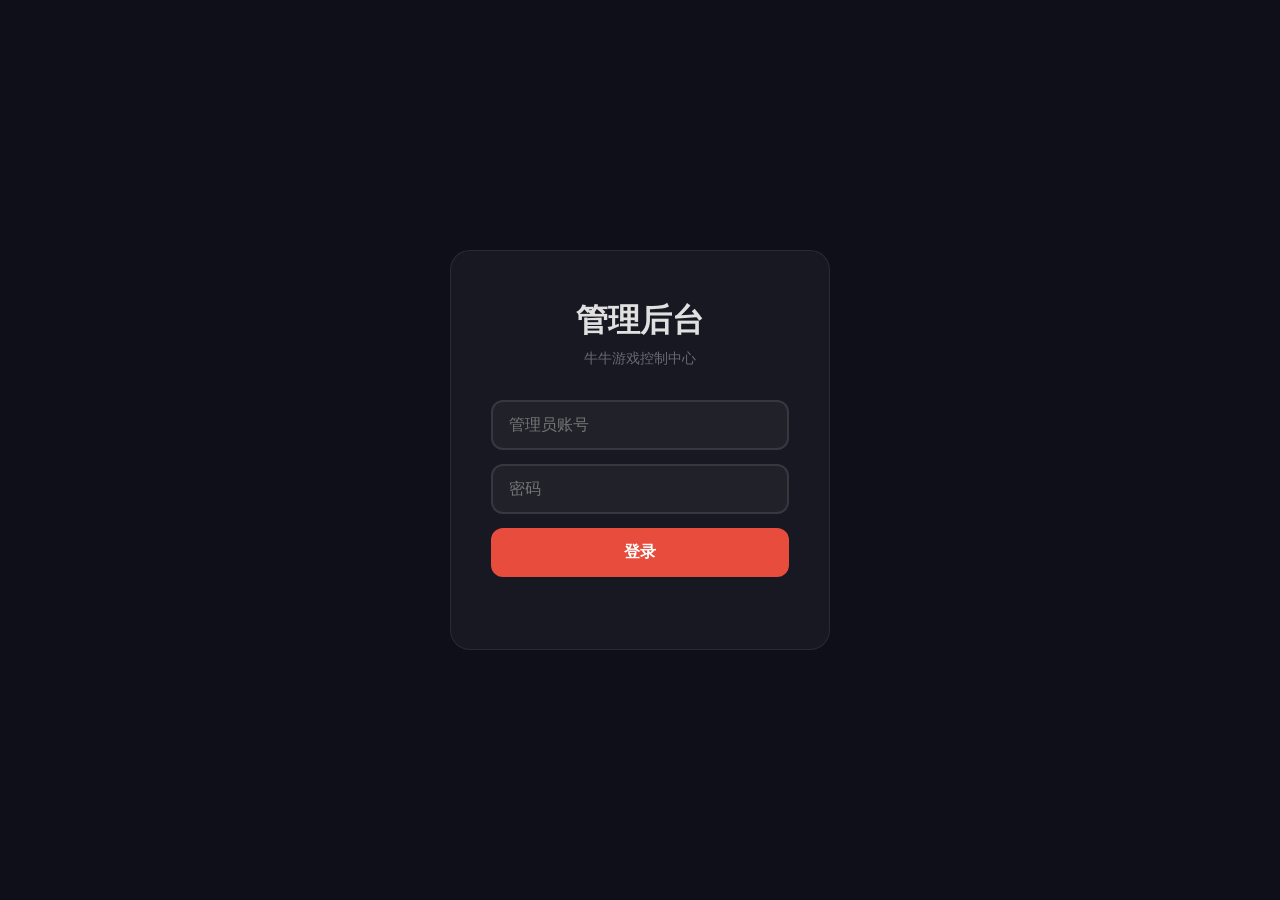
==== static/admin.html @ b278a61e "feat: 全面优化 - 安全性、持久化、断线重连、移动端适配 安全优化： - 管理员密码从环境变量读取（ADMIN_USER / ADMIN_PASS） - 登录失败次数限制（5次锁定5分钟）  数" ====
<!DOCTYPE html>
<html lang="zh-CN">
<head>
<meta charset="UTF-8">
<meta name="viewport" content="width=device-width, initial-scale=1.0, maximum-scale=1.0, user-scalable=no">
<title>牛牛管理后台</title>
<style>
* { margin:0; padding:0; box-sizing:border-box; }
body { font-family:-apple-system,"Microsoft YaHei",sans-serif; background:#0f0f1a; color:#e0e0e0; min-height:100vh; }

/* 登录 */
.login-screen { display:flex; justify-content:center; align-items:center; min-height:100vh; }
.login-box { background:rgba(255,255,255,.04); border:1px solid rgba(255,255,255,.08); border-radius:20px; padding:48px 40px; width:380px; max-width:90vw; text-align:center; }
.login-box h1 { font-size:2em; margin-bottom:6px; }
.login-box .sub { opacity:.4; margin-bottom:32px; font-size:.9em; }
.login-box input { width:100%; padding:14px 16px; border:2px solid rgba(255,255,255,.1); border-radius:12px; background:rgba(255,255,255,.04); color:#fff; font-size:1em; outline:none; margin-bottom:14px; }
.login-box input:focus { border-color:#e74c3c; }
.login-box button { padding:14px; border:none; border-radius:12px; background:#e74c3c; color:#fff; font-size:1em; font-weight:bold; cursor:pointer; width:100%; transition:background .2s; }
.login-box button:hover { background:#c0392b; }
.login-error { color:#ff6b6b; font-size:.85em; min-height:1.2em; margin-top:8px; }

/* 主面板 */
.app { display:none; }
.app.show { display:block; }
.topbar { display:flex; justify-content:space-between; align-items:center; padding:12px 20px; background:rgba(255,255,255,.03); border-bottom:1px solid rgba(255,255,255,.06); flex-wrap:wrap; gap:8px; }
.topbar h1 { font-size:1.3em; }
.topbar .right { display:flex; align-items:center; gap:10px; }
.topbar .badge { padding:4px 12px; border-radius:10px; font-size:.8em; }
.conn-dot { width:8px; height:8px; border-radius:50%; display:inline-block; }
.conn-dot.on { background:#2ecc71; }
.conn-dot.off { background:#e74c3c; }
.topbar-btn { padding:6px 14px; border:1px solid rgba(255,255,255,.15); border-radius:8px; background:transparent; color:#fff; font-size:.8em; cursor:pointer; }
.topbar-btn:hover { background:rgba(255,255,255,.08); }

/* 导航 tabs */
.tabs { display:flex; gap:0; border-bottom:1px solid rgba(255,255,255,.08); padding:0 20px; background:rgba(255,255,255,.02); }
.tab { padding:10px 20px; cursor:pointer; font-size:.9em; opacity:.5; border-bottom:2px solid transparent; transition:all .2s; }
.tab:hover { opacity:.7; }
.tab.active { opacity:1; border-bottom-color:#e74c3c; color:#e74c3c; }

.content { padding:16px 20px; max-width:1400px; margin:0 auto; }

/* ---- 房间总览 ---- */
.tab-panel { display:none; }
.tab-panel.show { display:block; }
.stats-bar { display:flex; gap:12px; margin-bottom:16px; flex-wrap:wrap; }
.stat-card { background:rgba(255,255,255,.04); border:1px solid rgba(255,255,255,.06); border-radius:12px; padding:14px 18px; min-width:100px; }
.stat-card .num { font-size:1.6em; font-weight:bold; color:#f0c040; }
.stat-card .label { font-size:.75em; opacity:.5; margin-top:2px; }
.rooms-grid { display:grid; grid-template-columns:repeat(auto-fill,minmax(280px,1fr)); gap:12px; }
.room-card { background:rgba(255,255,255,.04); border:1px solid rgba(255,255,255,.08); border-radius:14px; padding:16px; cursor:pointer; transition:all .2s; position:relative; }
.room-card:hover { border-color:rgba(240,192,64,.4); background:rgba(255,255,255,.06); transform:translateY(-2px); }
.room-card .rc-header { display:flex; justify-content:space-between; align-items:center; margin-bottom:8px; }
.room-card .rc-id { font-size:1.2em; font-weight:bold; letter-spacing:2px; }
.room-card .rc-phase { padding:3px 10px; border-radius:8px; font-size:.75em; font-weight:bold; }
.phase-waiting { background:rgba(52,152,219,.2); color:#3498db; }
.phase-betting { background:rgba(241,196,15,.2); color:#f1c40f; }
.phase-playing { background:rgba(46,204,113,.2); color:#2ecc71; }
.phase-finished { background:rgba(155,89,182,.2); color:#9b59b6; }
.room-card .rc-info { font-size:.8em; opacity:.6; line-height:1.5; }
.room-card .rc-players { display:flex; gap:5px; flex-wrap:wrap; margin-top:6px; }
.room-card .rc-player-tag { background:rgba(255,255,255,.08); padding:2px 8px; border-radius:10px; font-size:.75em; }
.room-card .rc-actions { position:absolute; top:12px; right:12px; }
.room-card .del-btn { background:none; border:none; color:rgba(255,255,255,.2); cursor:pointer; font-size:1.1em; padding:4px; }
.room-card .del-btn:hover { color:#e74c3c; }
.empty-state { text-align:center; padding:40px 20px; opacity:.4; font-size:1em; }
.batch-bar { margin-bottom:12px; display:flex; gap:8px; }

/* ---- 房间详情 ---- */
.detail-back { display:inline-flex; align-items:center; gap:6px; padding:8px 16px; border:1px solid rgba(255,255,255,.1); border-radius:10px; background:transparent; color:#fff; font-size:.9em; cursor:pointer; margin-bottom:12px; }
.detail-back:hover { background:rgba(255,255,255,.06); }
.detail-header { display:flex; justify-content:space-between; align-items:center; margin-bottom:14px; flex-wrap:wrap; gap:8px; }
.detail-header h2 { font-size:1.3em; }
.detail-header .actions { display:flex; gap:8px; }

/* 玩家卡片 */
.players-grid { display:grid; grid-template-columns:repeat(auto-fill,minmax(300px,1fr)); gap:12px; }
.p-card { background:rgba(255,255,255,.04); border:1px solid rgba(255,255,255,.08); border-radius:14px; padding:14px; }
.p-card.folded { opacity:.45; }
.p-card .p-head { display:flex; justify-content:space-between; align-items:center; margin-bottom:8px; }
.p-card .p-name { font-weight:bold; font-size:1em; }
.p-card .p-tag { font-size:.7em; opacity:.5; margin-left:6px; }
.p-card .p-chips { color:#f0c040; font-weight:bold; font-size:.9em; }
.p-card .p-result { font-weight:bold; color:#2ecc71; margin:4px 0; font-size:.9em; }
.cards-row { display:flex; gap:4px; margin-bottom:8px; flex-wrap:wrap; }
.ec { width:46px; height:66px; border-radius:6px; cursor:pointer; display:flex; flex-direction:column; align-items:center; justify-content:center; font-weight:bold; box-shadow:0 2px 6px rgba(0,0,0,.3); transition:transform .15s; border:2px solid transparent; position:relative; }
.ec:hover { transform:translateY(-3px); border-color:#f0c040; }
.ec .rk { font-size:.95em; line-height:1; }
.ec .st { font-size:.75em; line-height:1; margin-top:1px; }
.ec.blk { background:#fff; color:#1a1a1a; }
.ec.red { background:#fff; color:#e74c3c; }
.p-controls { display:flex; gap:6px; flex-wrap:wrap; align-items:center; }
.cg { display:flex; align-items:center; gap:3px; }
.cg label { font-size:.7em; opacity:.4; }
.lb { width:24px; height:24px; border-radius:50%; border:1px solid rgba(255,255,255,.12); background:rgba(255,255,255,.05); color:#fff; cursor:pointer; font-size:.6em; display:flex; align-items:center; justify-content:center; transition:all .12s; }
.lb:hover { background:rgba(255,255,255,.12); }
.lb.og { background:rgba(46,204,113,.35); border-color:#2ecc71; }
.lb.ob { background:rgba(231,76,60,.35); border-color:#e74c3c; }
.ci { width:64px; padding:4px 6px; border:1px solid rgba(255,255,255,.12); border-radius:6px; background:rgba(255,255,255,.05); color:#fff; font-size:.75em; text-align:center; outline:none; }
.sb { padding:4px 10px; border:1px solid rgba(255,255,255,.12); border-radius:6px; background:rgba(255,255,255,.05); color:#fff; font-size:.7em; cursor:pointer; transition:all .12s; }
.sb:hover { background:rgba(255,255,255,.12); }
.sb.dan { border-color:rgba(231,76,60,.3); color:#e74c3c; }
.sb.dan:hover { background:rgba(231,76,60,.15); }
.sb.pri { border-color:rgba(240,192,64,.3); color:#f0c040; }
.sb.pri:hover { background:rgba(240,192,64,.12); }

/* 换牌弹窗 */
.overlay { position:fixed; inset:0; background:rgba(0,0,0,.7); z-index:1000; display:flex; justify-content:center; align-items:center; }
.picker { background:#16162a; border:1px solid rgba(255,255,255,.12); border-radius:16px; padding:20px; width:420px; max-width:95vw; max-height:80vh; overflow-y:auto; }
.picker h3 { margin-bottom:12px; font-size:1em; }
.picker .cls { float:right; background:none; border:none; color:#fff; font-size:1.2em; cursor:pointer; opacity:.4; }
.picker .cls:hover { opacity:1; }
.pg { display:grid; grid-template-columns:repeat(13,1fr); gap:3px; }
.pc { width:26px; height:38px; border-radius:4px; cursor:pointer; display:flex; flex-direction:column; align-items:center; justify-content:center; font-size:.5em; font-weight:bold; transition:transform .1s; box-shadow:1px 1px 3px rgba(0,0,0,.3); }
.pc:hover { transform:scale(1.2); z-index:1; }
.pc.used { opacity:.15; pointer-events:none; }
.pc.blk { background:#fff; color:#1a1a1a; }
.pc.red { background:#fff; color:#e74c3c; }

/* ---- 操作日志 ---- */
.log-table { width:100%; border-collapse:collapse; font-size:.8em; }
.log-table th { text-align:left; padding:8px 10px; border-bottom:1px solid rgba(255,255,255,.1); opacity:.5; font-weight:normal; }
.log-table td { padding:6px 10px; border-bottom:1px solid rgba(255,255,255,.04); }
.log-table tr:hover td { background:rgba(255,255,255,.03); }

/* ---- 统计面板 ---- */
.stats-grid { display:grid; grid-template-columns:repeat(auto-fill,minmax(250px,1fr)); gap:12px; }
.stat-table { width:100%; border-collapse:collapse; font-size:.8em; }
.stat-table th { text-align:left; padding:6px 8px; border-bottom:1px solid rgba(255,255,255,.1); opacity:.5; }
.stat-table td { padding:5px 8px; border-bottom:1px solid rgba(255,255,255,.04); }
.stat-table .positive { color:#2ecc71; }
.stat-table .negative { color:#e74c3c; }
.section-title { font-size:1em; font-weight:bold; margin:16px 0 10px; opacity:.8; }

/* ---- 移动端适配 ---- */
@media (max-width: 768px) {
  .topbar { padding:10px 14px; }
  .topbar h1 { font-size:1.1em; }
  .tabs { padding:0 10px; overflow-x:auto; }
  .tab { padding:8px 14px; font-size:.8em; white-space:nowrap; }
  .content { padding:12px; }
  .rooms-grid { grid-template-columns:1fr; }
  .players-grid { grid-template-columns:1fr; }
  .p-card { padding:12px; }
  .ec { width:40px; height:58px; }
  .ec .rk { font-size:.8em; }
  .ec .st { font-size:.65em; }
  .cg label { font-size:.6em; }
  .lb { width:22px; height:22px; }
  .ci { width:56px; }
  .log-table { font-size:.7em; }
  .log-table th, .log-table td { padding:4px 6px; }
  .picker { padding:16px; }
  .pg { gap:2px; }
  .pc { width:22px; height:32px; font-size:.45em; }
}

@media (max-width: 480px) {
  .login-box { padding:30px 24px; }
  .login-box h1 { font-size:1.5em; }
  .stat-card { min-width:80px; padding:10px 12px; }
  .stat-card .num { font-size:1.3em; }
  .batch-bar { flex-wrap:wrap; }
}
</style>
</head>
<body>

<!-- 登录 -->
<div class="login-screen" id="loginScreen">
  <div class="login-box">
    <h1>管理后台</h1>
    <p class="sub">牛牛游戏控制中心</p>
    <input type="text" id="inpUser" placeholder="管理员账号" autocomplete="off">
    <input type="password" id="inpPass" placeholder="密码">
    <button onclick="doLogin()">登录</button>
    <div class="login-error" id="loginErr"></div>
  </div>
</div>

<!-- 主界面 -->
<div class="app" id="app">
  <div class="topbar">
    <h1>管理后台</h1>
    <div class="right">
      <span class="conn-dot" id="connDot"></span>
      <button class="topbar-btn" onclick="doLogout()">退出</button>
    </div>
  </div>
  <div class="tabs">
    <div class="tab active" data-tab="rooms" onclick="switchTab('rooms')">房间管理</div>
    <div class="tab" data-tab="logs" onclick="switchTab('logs')">操作日志</div>
    <div class="tab" data-tab="stats" onclick="switchTab('stats')">数据统计</div>
  </div>
  <div class="content">
    <!-- 房间管理 -->
    <div class="tab-panel show" id="panel-rooms">
      <!-- 总览 -->
      <div class="overview" id="overview">
        <div class="stats-bar" id="statsBar"></div>
        <div class="batch-bar">
          <button class="sb dan" onclick="clearAllRooms()">清空所有房间</button>
        </div>
        <div class="rooms-grid" id="roomsGrid"></div>
      </div>
      <!-- 详情 -->
      <div id="detail" style="display:none">
        <button class="detail-back" onclick="backToOverview()">← 返回总览</button>
        <div class="detail-header">
          <h2 id="detailTitle"></h2>
          <div class="actions">
            <button class="sb pri" onclick="doNextRound()">下一轮</button>
            <button class="sb" onclick="doForceFinish()">强制结算</button>
          </div>
        </div>
        <div class="players-grid" id="playersGrid"></div>
      </div>
    </div>
    <!-- 操作日志 -->
    <div class="tab-panel" id="panel-logs">
      <div class="section-title">最近操作记录</div>
      <button class="sb" onclick="loadLogs()" style="margin-bottom:10px">刷新</button>
      <div style="overflow-x:auto"><table class="log-table" id="logTable">
        <thead><tr><th>时间</th><th>操作</th><th>房间</th><th>目标</th><th>详情</th></tr></thead>
        <tbody id="logBody"></tbody>
      </table></div>
    </div>
    <!-- 数据统计 -->
    <div class="tab-panel" id="panel-stats">
      <div class="section-title">玩家统计</div>
      <button class="sb" onclick="loadStats()" style="margin-bottom:10px">刷新</button>
      <div style="overflow-x:auto"><table class="stat-table" id="playerStatsTable">
        <thead><tr><th>玩家</th><th>房间</th><th>总轮数</th><th>胜场</th><th>胜率</th><th>筹码变化</th></tr></thead>
        <tbody id="playerStatsBody"></tbody>
      </table></div>
      <div class="section-title">最近对局</div>
      <div style="overflow-x:auto"><table class="stat-table" id="historyTable">
        <thead><tr><th>时间</th><th>房间</th><th>轮次</th><th>赢家</th><th>奖池</th></tr></thead>
        <tbody id="historyBody"></tbody>
      </table></div>
    </div>
  </div>
</div>

<!-- 换牌弹窗 -->
<div class="overlay" id="cardPicker" style="display:none" onclick="if(event.target===this)closePicker()">
  <div class="picker">
    <button class="cls" onclick="closePicker()">&times;</button>
    <h3 id="pickerTitle"></h3>
    <div class="pg" id="pickerGrid"></div>
  </div>
</div>

<script>
let ws = null;
let logged = false;
let roomsData = [];
let currentRoom = null;
let detailState = null;

const SUITS = ['spades','hearts','diamonds','clubs'];
const RANKS = ['A','2','3','4','5','6','7','8','9','10','J','Q','K'];
const SYM = {spades:'♠',hearts:'♥',diamonds:'♦',clubs:'♣'};
const CLR = {spades:'black',hearts:'red',diamonds:'red',clubs:'black'};

const ACTION_NAMES = {
  set_luck: '设置手气', set_card: '改牌', set_chips: '改筹码',
  kick: '踢出', next_round: '下一轮', force_finish: '强制结算',
  delete_room: '删除房间'
};

// ---- WebSocket ----
function connect() {
  const proto = location.protocol === 'https:' ? 'wss' : 'ws';
  ws = new WebSocket(`${proto}://${location.host}/ws_admin`);
  ws.onopen = () => {
    document.getElementById('connDot').className = 'conn-dot on';
    const saved = sessionStorage.getItem('admin_auth');
    if (saved && !logged) {
      const {u,p} = JSON.parse(saved);
      document.getElementById('inpUser').value = u;
      document.getElementById('inpPass').value = p;
      send({action:'login', username:u, password:p});
    }
  };
  ws.onclose = () => {
    document.getElementById('connDot').className = 'conn-dot off';
    setTimeout(connect, 2000);
  };
  ws.onmessage = e => handleMsg(JSON.parse(e.data));
}
function send(d) { if(ws && ws.readyState===1) ws.send(JSON.stringify(d)); }

// ---- 消息 ----
function handleMsg(m) {
  switch(m.type) {
    case 'login_ok':
      logged = true;
      sessionStorage.setItem('admin_auth', JSON.stringify({
        u: document.getElementById('inpUser').value,
        p: document.getElementById('inpPass').value,
      }));
      document.getElementById('loginScreen').style.display = 'none';
      document.getElementById('app').classList.add('show');
      send({action:'get_rooms'});
      break;
    case 'error':
      if (!logged) document.getElementById('loginErr').textContent = m.message;
      break;
    case 'rooms_overview':
      roomsData = m.data;
      if (!currentRoom) renderOverview();
      break;
    case 'room_detail':
      detailState = m.data;
      renderDetail();
      break;
    case 'admin_logs':
      renderLogs(m.data);
      break;
    case 'game_stats':
      renderStats(m.data);
      break;
  }
}

// ---- 登录 ----
function doLogin() {
  const u = document.getElementById('inpUser').value.trim();
  const p = document.getElementById('inpPass').value.trim();
  if (!u || !p) { document.getElementById('loginErr').textContent = '请输入账号和密码'; return; }
  send({action:'login', username:u, password:p});
}
function doLogout() { logged=false; currentRoom=null; sessionStorage.removeItem('admin_auth'); location.reload(); }
document.getElementById('inpPass').addEventListener('keydown', e => { if(e.key==='Enter') doLogin(); });
document.getElementById('inpUser').addEventListener('keydown', e => { if(e.key==='Enter') document.getElementById('inpPass').focus(); });

// ---- Tab 切换 ----
function switchTab(tab) {
  document.querySelectorAll('.tab').forEach(t => t.classList.toggle('active', t.dataset.tab === tab));
  document.querySelectorAll('.tab-panel').forEach(p => p.classList.remove('show'));
  document.getElementById('panel-' + tab).classList.add('show');
  if (tab === 'logs') loadLogs();
  if (tab === 'stats') loadStats();
}
function loadLogs() { send({action:'get_logs', limit:100}); }
function loadStats() { send({action:'get_stats'}); }

// ---- 渲染日志 ----
function renderLogs(data) {
  const tbody = document.getElementById('logBody');
  tbody.innerHTML = (data || []).map(r => {
    let detail = '';
    try { const d = JSON.parse(r.detail || '{}'); detail = Object.entries(d).map(([k,v])=>`${k}=${v}`).join(', '); } catch(e) {}
    return `<tr>
      <td>${esc(r.created_at || '')}</td>
      <td>${ACTION_NAMES[r.action] || r.action}</td>
      <td>${esc(r.room_id || '')}</td>
      <td>${esc(r.target || '')}</td>
      <td style="opacity:.6">${esc(detail)}</td>
    </tr>`;
  }).join('') || '<tr><td colspan="5" style="opacity:.4;text-align:center">暂无记录</td></tr>';
}

// ---- 渲染统计 ----
function renderStats(data) {
  const players = data.players || [];
  const history = data.history || [];

  document.getElementById('playerStatsBody').innerHTML = players.map(p => {
    const rate = p.total_rounds > 0 ? Math.round(p.total_wins / p.total_rounds * 100) : 0;
    const changeClass = p.total_chips_change > 0 ? 'positive' : p.total_chips_change < 0 ? 'negative' : '';
    return `<tr>
      <td>${esc(p.name)}</td>
      <td>${esc(p.room_id)}</td>
      <td>${p.total_rounds}</td>
      <td>${p.total_wins}</td>
      <td>${rate}%</td>
      <td class="${changeClass}">${p.total_chips_change > 0 ? '+' : ''}${p.total_chips_change}</td>
    </tr>`;
  }).join('') || '<tr><td colspan="6" style="opacity:.4;text-align:center">暂无数据</td></tr>';

  document.getElementById('historyBody').innerHTML = history.map(h => {
    return `<tr>
      <td>${esc(h.created_at || '')}</td>
      <td>${esc(h.room_id)}</td>
      <td>${h.round}</td>
      <td>${esc(h.winner)}</td>
      <td>${h.pot}</td>
    </tr>`;
  }).join('') || '<tr><td colspan="5" style="opacity:.4;text-align:center">暂无数据</td></tr>';
}

// ---- 总览渲染 ----
function renderOverview() {
  const d = roomsData;
  document.getElementById('statsBar').innerHTML = `
    <div class="stat-card"><div class="num">${d.length}</div><div class="label">在线房间</div></div>
    <div class="stat-card"><div class="num">${d.reduce((s,r)=>s+r.player_count,0)}</div><div class="label">在线玩家</div></div>
    <div class="stat-card"><div class="num">${d.filter(r=>r.phase==='playing'||r.phase==='betting').length}</div><div class="label">游戏中</div></div>
    <div class="stat-card"><div class="num">${d.filter(r=>r.phase==='waiting').length}</div><div class="label">等待中</div></div>
  `;
  const grid = document.getElementById('roomsGrid');
  if (d.length === 0) {
    grid.innerHTML = '<div class="empty-state">暂无在线房间</div>';
    return;
  }
  grid.innerHTML = d.map(r => `
    <div class="room-card" onclick="enterRoom('${r.room_id}')">
      <div class="rc-actions"><button class="del-btn" onclick="event.stopPropagation();deleteRoom('${r.room_id}')" title="删除房间">&times;</button></div>
      <div class="rc-header">
        <span class="rc-id">${r.room_id}</span>
        <span class="rc-phase phase-${r.phase}">${r.phase_name}</span>
      </div>
      <div class="rc-info">
        房主: ${esc(r.host)} · ${r.bet_mode} · 第${r.round}轮<br>
        玩家: ${r.player_count}人 · 奖池: ${r.pot}
      </div>
      <div class="rc-players">${r.players.map(p=>`<span class="rc-player-tag">${esc(p)}</span>`).join('')}</div>
    </div>
  `).join('');
}

function enterRoom(rid) {
  currentRoom = rid;
  document.getElementById('overview').style.display = 'none';
  document.getElementById('detail').style.display = '';
  document.getElementById('detailTitle').textContent = `房间 ${rid}`;
  send({action:'get_room', room_id:rid});
}

function backToOverview() {
  currentRoom = null;
  detailState = null;
  document.getElementById('detail').style.display = 'none';
  document.getElementById('overview').style.display = '';
  send({action:'get_rooms'});
}

function deleteRoom(rid) {
  if (!confirm(`确定删除房间 ${rid}？`)) return;
  send({action:'admin_delete_room', room_id:rid});
}

function clearAllRooms() {
  if (!roomsData.length) { alert('没有在线房间'); return; }
  if (!confirm(`确定清空所有 ${roomsData.length} 个房间？此操作不可撤销！`)) return;
  send({action:'admin_clear_all'});
}

// ---- 详情渲染 ----
function renderDetail() {
  const s = detailState;
  if (!s) return;
  document.getElementById('detailTitle').innerHTML = `房间 ${s.room_id} <span class="rc-phase phase-${s.phase}" style="font-size:.6em;vertical-align:middle">${
    {waiting:'等待中',betting:'下注中',playing:'亮牌中',finished:'已结算'}[s.phase]||s.phase}</span> · ${s.bet_mode_name} · 奖池 ${s.pot}`;

  const luckLbl = {'-3':'大衰','-2':'衰','-1':'小衰','0':'平','1':'小旺','2':'旺','3':'大旺'};
  document.getElementById('playersGrid').innerHTML = s.players.map((p,pi) => {
    const cards = p.hand.length > 0
      ? p.hand.map((c,ci) => `<div class="ec ${c.color}" onclick="openPicker('${esc(p.name)}',${ci})" title="点击换牌"><span class="rk">${c.rank}</span><span class="st">${c.symbol}</span></div>`).join('')
      : '<div style="opacity:.25;font-size:.8em">未发牌</div>';
    const res = p.result ? `<div class="p-result">${esc(p.result.display)}</div>` : '';
    const tags = [p.name===s.host?'<span class="p-tag">房主</span>':'', p.folded?'<span class="p-tag" style="color:#e74c3c">弃牌</span>':'', p.confirmed?'<span class="p-tag" style="color:#2ecc71">已亮</span>':''].filter(Boolean).join('');
    return `<div class="p-card${p.folded?' folded':''}">
      <div class="p-head"><span class="p-name">${esc(p.name)}${tags}</span><span class="p-chips">💰 ${p.chips}</span></div>
      <div class="cards-row">${cards}</div>
      ${res}
      <div class="p-controls">
        <div class="cg"><label>手气:</label>${[-3,-2,-1,0,1,2,3].map(l=>{
          const on=l===(p.luck||0); return `<button class="lb ${on?(l>0?'og':l<0?'ob':''):''}" onclick="setLuck('${esc(p.name)}',${l})" title="${luckLbl[l]}">${l>0?'+'+l:l}</button>`;
        }).join('')}</div>
        <div class="cg"><label>筹码:</label><input type="number" class="ci" id="ci${pi}" value="${p.chips}" min="0"><button class="sb" onclick="setChips('${esc(p.name)}',document.getElementById('ci${pi}').value)">改</button></div>
        ${p.name!==s.host?`<button class="sb dan" onclick="kickP('${esc(p.name)}')">踢出</button>`:''}
      </div>
    </div>`;
  }).join('');
}

// ---- 操作 ----
function setLuck(t,l) { send({action:'admin_set_luck',room_id:currentRoom,target:t,luck:l}); }
function setChips(t,c) { send({action:'admin_set_chips',room_id:currentRoom,target:t,chips:parseInt(c)||0}); }
function kickP(t) { if(confirm('确定踢出 '+t+'？')) send({action:'admin_kick',room_id:currentRoom,target:t}); }
function doNextRound() { send({action:'admin_next_round',room_id:currentRoom}); }
function doForceFinish() { if(confirm('强制结算所有未亮牌玩家？')) send({action:'admin_force_finish',room_id:currentRoom}); }

// ---- 换牌弹窗 ----
function openPicker(name,idx) {
  document.getElementById('pickerTitle').textContent = `给 ${name} 换第 ${idx+1} 张牌`;
  const used = new Set();
  if (detailState) detailState.players.forEach(p=>p.hand.forEach(c=>{if(c.rank!=='?')used.add(c.suit+'_'+c.rank);}));
  document.getElementById('pickerGrid').innerHTML = SUITS.map(s=>RANKS.map(r=>{
    const k=s+'_'+r, u=used.has(k);
    return `<div class="pc ${CLR[s]} ${u?'used':''}" onclick="pickCard('${s}','${r}','${esc(name)}',${idx})"><span>${r}</span><span>${SYM[s]}</span></div>`;
  }).join('')).join('');
  document.getElementById('cardPicker').style.display='';
}
function closePicker() { document.getElementById('cardPicker').style.display='none'; }
function pickCard(suit,rank,name,idx) { send({action:'admin_set_card',room_id:currentRoom,target:name,card_index:idx,suit,rank}); closePicker(); }

function esc(s) { const d=document.createElement('div'); d.textContent=s; return d.innerHTML; }

connect();
</script>
</body>
</html>
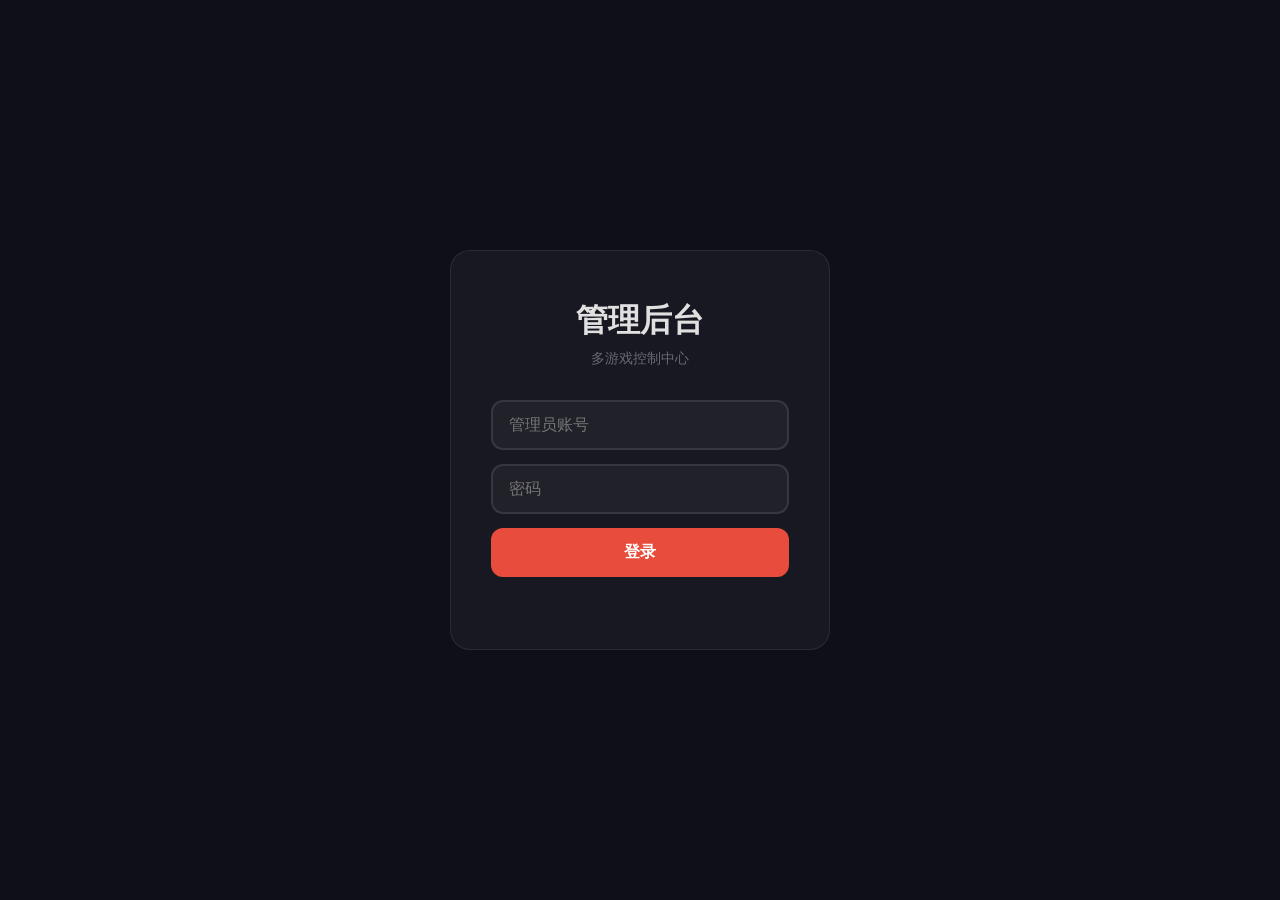
==== commit aa2a7885: "fix+style: 大富翁 doubles 继续掷骰 + 棋盘视觉优化 + 管理后台多游戏支持 - 修复掷出 doubles 后购买/拍卖房产应继续掷骰而非换人 - 棋盘配色升级、棋子改为 3D 立" ====
--- a/static/admin.html
+++ b/static/admin.html
@@ -3,7 +3,7 @@
 <head>
 <meta charset="UTF-8">
 <meta name="viewport" content="width=device-width, initial-scale=1.0, maximum-scale=1.0, user-scalable=no">
-<title>牛牛管理后台</title>
+<title>游戏管理后台</title>
 <style>
 * { margin:0; padding:0; box-sizing:border-box; }
 body { font-family:-apple-system,"Microsoft YaHei",sans-serif; background:#0f0f1a; color:#e0e0e0; min-height:100vh; }
@@ -170,7 +170,7 @@
 <div class="login-screen" id="loginScreen">
   <div class="login-box">
     <h1>管理后台</h1>
-    <p class="sub">牛牛游戏控制中心</p>
+    <p class="sub">多游戏控制中心</p>
     <input type="text" id="inpUser" placeholder="管理员账号" autocomplete="off">
     <input type="password" id="inpPass" placeholder="密码">
     <button onclick="doLogin()">登录</button>
@@ -267,6 +267,12 @@
   set_luck: '设置手气', set_card: '改牌', set_chips: '改筹码',
   kick: '踢出', next_round: '下一轮', force_finish: '强制结算',
   delete_room: '删除房间'
+};
+
+const GAME_BADGES = {
+  bull_bull: { name: '牛牛', color: '#e74c3c' },
+  monopoly: { name: '大富翁', color: '#2ecc71' },
+  ludo: { name: '飞行棋', color: '#3498db' },
 };
 
 // ---- WebSocket ----
@@ -405,20 +411,22 @@
     grid.innerHTML = '<div class="empty-state">暂无在线房间</div>';
     return;
   }
-  grid.innerHTML = d.map(r => `
-    <div class="room-card" onclick="enterRoom('${r.room_id}')">
+  grid.innerHTML = d.map(r => {
+    const badge = GAME_BADGES[r.game_type] || { name: r.game_type || '?', color: '#888' };
+    return `<div class="room-card" onclick="enterRoom('${r.room_id}')">
       <div class="rc-actions"><button class="del-btn" onclick="event.stopPropagation();deleteRoom('${r.room_id}')" title="删除房间">&times;</button></div>
       <div class="rc-header">
         <span class="rc-id">${r.room_id}</span>
+        <span style="font-size:.65em;padding:2px 8px;border-radius:6px;background:${badge.color}33;color:${badge.color}">${badge.name}</span>
         <span class="rc-phase phase-${r.phase}">${r.phase_name}</span>
       </div>
       <div class="rc-info">
-        房主: ${esc(r.host)} · ${r.bet_mode} · 第${r.round}轮<br>
-        玩家: ${r.player_count}人 · 奖池: ${r.pot}
+        房主: ${esc(r.host)} · 第${r.round}轮<br>
+        玩家: ${r.player_count}人${r.bet_mode ? ' · ' + r.bet_mode : ''}${r.pot ? ' · 奖池: ' + r.pot : ''}
       </div>
       <div class="rc-players">${r.players.map(p=>`<span class="rc-player-tag">${esc(p)}</span>`).join('')}</div>
-    </div>
-  `).join('');
+    </div>`;
+  }).join('');
 }
 
 function enterRoom(rid) {
@@ -452,12 +460,27 @@
 function renderDetail() {
   const s = detailState;
   if (!s) return;
+
+  // 根据游戏类型调整动作按钮
+  const actions = document.querySelector('.detail-header .actions');
+  if (s.game_type === 'monopoly' || s.game_type === 'ludo') {
+    actions.innerHTML = `<button class="sb pri" onclick="doNextRound()">下一轮</button>`;
+  } else {
+    actions.innerHTML = `<button class="sb pri" onclick="doNextRound()">下一轮</button><button class="sb" onclick="doForceFinish()">强制结算</button>`;
+  }
+
+  if (s.game_type === 'monopoly') return renderMonopolyDetail(s);
+  if (s.game_type === 'ludo') return renderLudoDetail(s);
+  renderBullBullDetail(s);
+}
+
+function renderBullBullDetail(s) {
   document.getElementById('detailTitle').innerHTML = `房间 ${s.room_id} <span class="rc-phase phase-${s.phase}" style="font-size:.6em;vertical-align:middle">${
     {waiting:'等待中',betting:'下注中',playing:'亮牌中',finished:'已结算'}[s.phase]||s.phase}</span> · ${s.bet_mode_name} · 奖池 ${s.pot}`;
 
   const luckLbl = {'-3':'大衰','-2':'衰','-1':'小衰','0':'平','1':'小旺','2':'旺','3':'大旺'};
   document.getElementById('playersGrid').innerHTML = s.players.map((p,pi) => {
-    const cards = p.hand.length > 0
+    const cards = p.hand && p.hand.length > 0
       ? p.hand.map((c,ci) => `<div class="ec ${c.color}" onclick="openPicker('${esc(p.name)}',${ci})" title="点击换牌"><span class="rk">${c.rank}</span><span class="st">${c.symbol}</span></div>`).join('')
       : '<div style="opacity:.25;font-size:.8em">未发牌</div>';
     const res = p.result ? `<div class="p-result">${esc(p.result.display)}</div>` : '';
@@ -477,6 +500,56 @@
   }).join('');
 }
 
+function renderMonopolyDetail(s) {
+  document.getElementById('detailTitle').innerHTML = `房间 ${s.room_id} <span class="rc-phase phase-${s.phase}" style="font-size:.6em;vertical-align:middle">${
+    {waiting:'等待中',playing:'游戏中',finished:'已结束'}[s.phase]||s.phase}</span> · 大富翁`;
+
+  document.getElementById('playersGrid').innerHTML = s.players.map((p, pi) => {
+    const props = (p.properties || []).map(pr =>
+      `<span style="display:inline-block;padding:1px 5px;border-radius:3px;font-size:.65em;background:${pr.group_color || '#666'};color:#fff;margin:1px">${esc(pr.name)}${pr.houses > 0 ? ' ' + pr.houses + '🏠' : ''}${pr.mortgaged ? ' 💤' : ''}</span>`
+    ).join('');
+    const tags = [p.name === s.host ? '<span class="p-tag">房主</span>' : '', p.in_jail ? '<span class="p-tag" style="color:#e74c3c">监狱</span>' : '', !p.alive ? '<span class="p-tag" style="color:#888">破产</span>' : ''].filter(Boolean).join('');
+    return `<div class="p-card${!p.alive ? ' folded' : ''}">
+      <div class="p-head"><span class="p-name">${esc(p.name)}${tags}</span><span class="p-chips">💰 $${p.cash}</span></div>
+      <div style="font-size:.75em;opacity:.5;margin-bottom:6px">总资产 $${p.total_asset} · 位置 ${p.position}</div>
+      <div style="margin-bottom:6px">${props || '<span style="opacity:.3;font-size:.8em">无地产</span>'}</div>
+      <div class="p-controls">
+        <div class="cg"><label>现金:</label><input type="number" class="ci" id="ci${pi}" value="${p.cash}" min="0"><button class="sb" onclick="setChips('${esc(p.name)}',document.getElementById('ci${pi}').value)">改</button></div>
+        ${p.name !== s.host ? `<button class="sb dan" onclick="kickP('${esc(p.name)}')">踢出</button>` : ''}
+      </div>
+    </div>`;
+  }).join('');
+}
+
+const LUDO_COLORS = { blue: '#3498db', yellow: '#f0c040', green: '#2ecc71', red: '#e74c3c' };
+const LUDO_NAMES = { blue: '蓝', yellow: '黄', green: '绿', red: '红' };
+
+function renderLudoDetail(s) {
+  document.getElementById('detailTitle').innerHTML = `房间 ${s.room_id} <span class="rc-phase phase-${s.phase}" style="font-size:.6em;vertical-align:middle">${
+    {waiting:'等待中',playing:'游戏中',finished:'已结束'}[s.phase]||s.phase}</span> · 飞行棋`;
+
+  document.getElementById('playersGrid').innerHTML = s.players.map(p => {
+    const col = LUDO_COLORS[p.color] || '#888';
+    const colName = LUDO_NAMES[p.color] || p.color || '?';
+    const pieces = (p.pieces || []).map((pos, i) => {
+      let label = '';
+      if (pos === -2) label = '✅';
+      else if (pos === -1) label = '🏠';
+      else if (pos >= 52) label = `冲${pos - 51}`;
+      else label = `格${pos}`;
+      return `<span style="font-size:.7em;padding:2px 5px;background:rgba(255,255,255,.05);border-radius:4px;margin:1px;display:inline-block">✈${i+1}: ${label}</span>`;
+    }).join('');
+    const tags = [p.name === s.host ? '<span class="p-tag">房主</span>' : '', !p.alive ? '<span class="p-tag" style="color:#888">淘汰</span>' : ''].filter(Boolean).join('');
+    return `<div class="p-card${!p.alive ? ' folded' : ''}">
+      <div class="p-head"><span class="p-name"><span style="display:inline-block;width:10px;height:10px;border-radius:50%;background:${col}"></span> ${esc(p.name)}${tags} (${colName}方)</span><span style="font-size:.8em">完成: ${p.finished}/4</span></div>
+      <div style="margin:6px 0">${pieces}</div>
+      <div class="p-controls">
+        ${p.name !== s.host ? `<button class="sb dan" onclick="kickP('${esc(p.name)}')">踢出</button>` : ''}
+      </div>
+    </div>`;
+  }).join('');
+}
+
 // ---- 操作 ----
 function setLuck(t,l) { send({action:'admin_set_luck',room_id:currentRoom,target:t,luck:l}); }
 function setChips(t,c) { send({action:'admin_set_chips',room_id:currentRoom,target:t,chips:parseInt(c)||0}); }
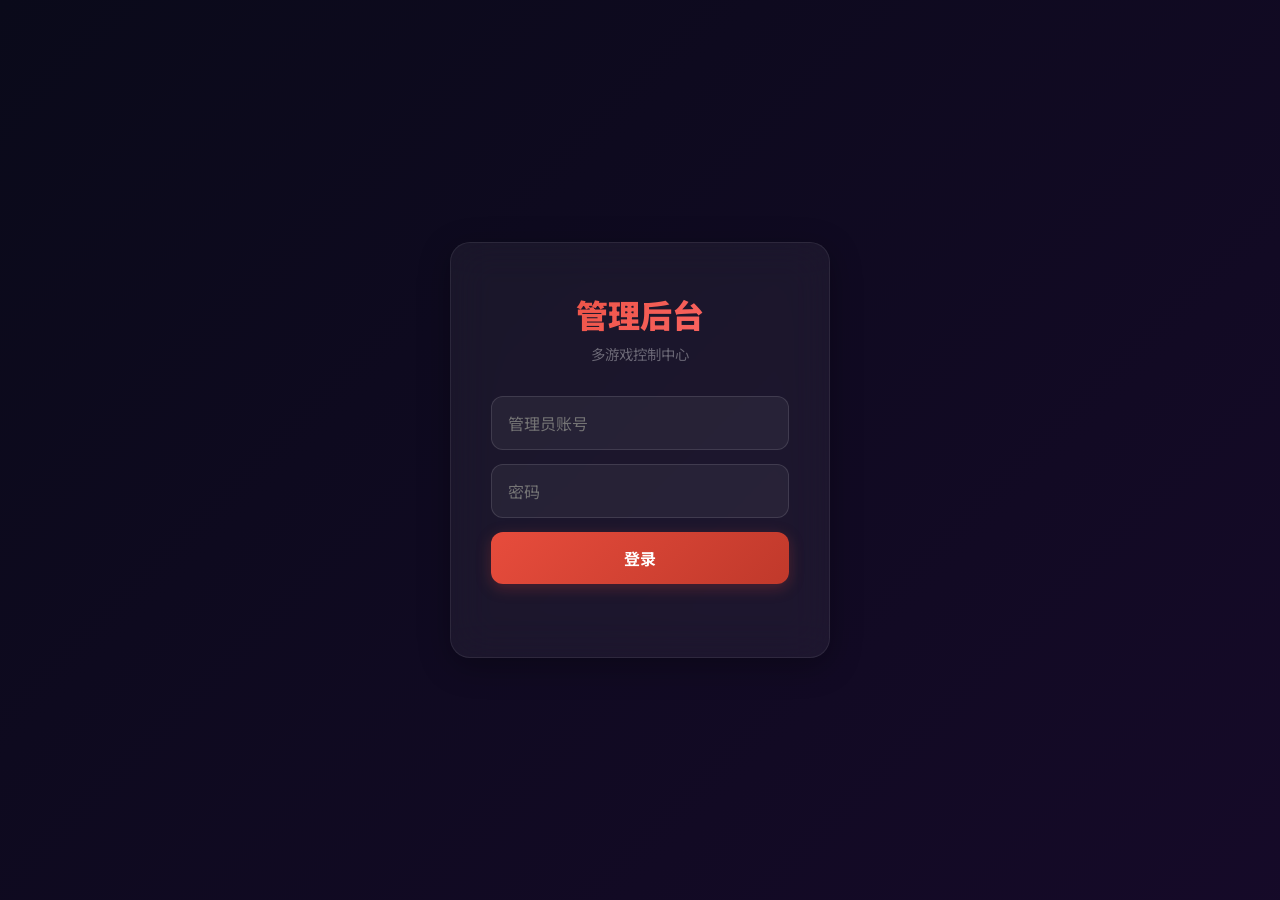
==== commit 494faeb1: "style: 全站前端视觉重设计 — 玻璃拟态 + 霓虹光效 + 渐变动画 所有 5 个 HTML 页面统一视觉语言: - 深色渐变背景动画 (bgShift 20s) - 玻璃拟态面板 (backd" ====
--- a/static/admin.html
+++ b/static/admin.html
@@ -4,135 +4,271 @@
 <meta charset="UTF-8">
 <meta name="viewport" content="width=device-width, initial-scale=1.0, maximum-scale=1.0, user-scalable=no">
 <title>游戏管理后台</title>
+<link rel="preconnect" href="https://fonts.googleapis.com">
+<link href="https://fonts.googleapis.com/css2?family=Orbitron:wght@500;700;900&family=Noto+Sans+SC:wght@300;400;500;600;700&display=swap" rel="stylesheet">
 <style>
 * { margin:0; padding:0; box-sizing:border-box; }
-body { font-family:-apple-system,"Microsoft YaHei",sans-serif; background:#0f0f1a; color:#e0e0e0; min-height:100vh; }
-
-/* 登录 */
+body {
+  font-family:'Noto Sans SC',-apple-system,"Microsoft YaHei",sans-serif;
+  color:#e8e6e3; min-height:100vh;
+  background:linear-gradient(135deg,#0a0a1a 0%,#1a0a2e 35%,#0a1628 65%,#0d1117 100%);
+  background-size:400% 400%; animation:bgShift 20s ease infinite;
+}
+@keyframes bgShift{0%{background-position:0% 50%}50%{background-position:100% 50%}100%{background-position:0% 50%}}
+
+/* ── Glass ── */
+.glass{background:rgba(255,255,255,.05);backdrop-filter:blur(20px);-webkit-backdrop-filter:blur(20px);border:1px solid rgba(255,255,255,.08);border-radius:16px;transition:all .3s}
+
+/* ── 登录 ── */
 .login-screen { display:flex; justify-content:center; align-items:center; min-height:100vh; }
-.login-box { background:rgba(255,255,255,.04); border:1px solid rgba(255,255,255,.08); border-radius:20px; padding:48px 40px; width:380px; max-width:90vw; text-align:center; }
-.login-box h1 { font-size:2em; margin-bottom:6px; }
-.login-box .sub { opacity:.4; margin-bottom:32px; font-size:.9em; }
-.login-box input { width:100%; padding:14px 16px; border:2px solid rgba(255,255,255,.1); border-radius:12px; background:rgba(255,255,255,.04); color:#fff; font-size:1em; outline:none; margin-bottom:14px; }
-.login-box input:focus { border-color:#e74c3c; }
-.login-box button { padding:14px; border:none; border-radius:12px; background:#e74c3c; color:#fff; font-size:1em; font-weight:bold; cursor:pointer; width:100%; transition:background .2s; }
-.login-box button:hover { background:#c0392b; }
+.login-box {
+  background:rgba(255,255,255,.05); border:1px solid rgba(255,255,255,.08);
+  border-radius:20px; padding:48px 40px; width:380px; max-width:90vw; text-align:center;
+  backdrop-filter:blur(20px); -webkit-backdrop-filter:blur(20px);
+  box-shadow:0 8px 32px rgba(0,0,0,.3);
+}
+.login-box h1 {
+  font-family:'Orbitron','Noto Sans SC',sans-serif; font-size:2em; font-weight:900;
+  background:linear-gradient(135deg,#e74c3c,#ff6b6b,#e74c3c); background-size:200% 200%;
+  -webkit-background-clip:text; -webkit-text-fill-color:transparent; background-clip:text;
+  animation:gradText 3s ease infinite; margin-bottom:6px;
+}
+@keyframes gradText{0%{background-position:0% 50%}50%{background-position:100% 50%}100%{background-position:0% 50%}}
+.login-box .sub { color:rgba(255,255,255,.35); margin-bottom:32px; font-size:.9em; }
+.login-box input {
+  width:100%; padding:14px 16px; border:1px solid rgba(255,255,255,.12);
+  border-radius:12px; background:rgba(255,255,255,.05); color:#fff;
+  font-size:1em; outline:none; margin-bottom:14px; font-family:inherit; transition:all .3s;
+}
+.login-box input:focus { border-color:rgba(231,76,60,.4); box-shadow:0 0 0 3px rgba(231,76,60,.1); }
+.login-box button {
+  padding:14px; border:none; border-radius:12px;
+  background:linear-gradient(135deg,#e74c3c,#c0392b); color:#fff;
+  font-size:1em; font-weight:700; cursor:pointer; width:100%; transition:all .25s;
+  box-shadow:0 4px 15px rgba(231,76,60,.25); font-family:inherit;
+}
+.login-box button:hover { transform:translateY(-2px); box-shadow:0 6px 20px rgba(231,76,60,.35); }
 .login-error { color:#ff6b6b; font-size:.85em; min-height:1.2em; margin-top:8px; }
 
-/* 主面板 */
+/* ── 主面板 ── */
 .app { display:none; }
 .app.show { display:block; }
-.topbar { display:flex; justify-content:space-between; align-items:center; padding:12px 20px; background:rgba(255,255,255,.03); border-bottom:1px solid rgba(255,255,255,.06); flex-wrap:wrap; gap:8px; }
-.topbar h1 { font-size:1.3em; }
+.topbar {
+  display:flex; justify-content:space-between; align-items:center;
+  padding:12px 20px; background:rgba(255,255,255,.03);
+  border-bottom:1px solid rgba(255,255,255,.06); flex-wrap:wrap; gap:8px;
+  backdrop-filter:blur(12px); -webkit-backdrop-filter:blur(12px);
+}
+.topbar h1 { font-family:'Orbitron','Noto Sans SC',sans-serif; font-size:1.3em; font-weight:700; }
 .topbar .right { display:flex; align-items:center; gap:10px; }
 .topbar .badge { padding:4px 12px; border-radius:10px; font-size:.8em; }
-.conn-dot { width:8px; height:8px; border-radius:50%; display:inline-block; }
-.conn-dot.on { background:#2ecc71; }
+
+/* ── Connection dot ── */
+.conn-dot {
+  width:8px; height:8px; border-radius:50%; display:inline-block;
+}
+.conn-dot.on {
+  background:#2ecc71;
+  animation:connPulse 2s ease infinite;
+}
 .conn-dot.off { background:#e74c3c; }
-.topbar-btn { padding:6px 14px; border:1px solid rgba(255,255,255,.15); border-radius:8px; background:transparent; color:#fff; font-size:.8em; cursor:pointer; }
-.topbar-btn:hover { background:rgba(255,255,255,.08); }
-
-/* 导航 tabs */
-.tabs { display:flex; gap:0; border-bottom:1px solid rgba(255,255,255,.08); padding:0 20px; background:rgba(255,255,255,.02); }
-.tab { padding:10px 20px; cursor:pointer; font-size:.9em; opacity:.5; border-bottom:2px solid transparent; transition:all .2s; }
-.tab:hover { opacity:.7; }
-.tab.active { opacity:1; border-bottom-color:#e74c3c; color:#e74c3c; }
+@keyframes connPulse{0%,100%{box-shadow:0 0 0 0 rgba(46,204,113,.4)}50%{box-shadow:0 0 0 6px rgba(46,204,113,0)}}
+
+.topbar-btn {
+  padding:6px 14px; border:1px solid rgba(255,255,255,.12); border-radius:10px;
+  background:transparent; color:#fff; font-size:.8em; cursor:pointer;
+  transition:all .25s; font-family:inherit;
+}
+.topbar-btn:hover { border-color:rgba(255,255,255,.25); background:rgba(255,255,255,.05); }
+
+/* ── Tabs ── */
+.tabs {
+  display:flex; gap:0; border-bottom:1px solid rgba(255,255,255,.06);
+  padding:0 20px; background:rgba(255,255,255,.02);
+  backdrop-filter:blur(12px); -webkit-backdrop-filter:blur(12px);
+}
+.tab {
+  padding:10px 20px; cursor:pointer; font-size:.9em; color:rgba(255,255,255,.4);
+  border-bottom:2px solid transparent; transition:all .25s;
+}
+.tab:hover { color:rgba(255,255,255,.6); }
+.tab.active { color:#e74c3c; border-bottom-color:#e74c3c; }
 
 .content { padding:16px 20px; max-width:1400px; margin:0 auto; }
 
-/* ---- 房间总览 ---- */
+/* ── 房间总览 ── */
 .tab-panel { display:none; }
 .tab-panel.show { display:block; }
 .stats-bar { display:flex; gap:12px; margin-bottom:16px; flex-wrap:wrap; }
-.stat-card { background:rgba(255,255,255,.04); border:1px solid rgba(255,255,255,.06); border-radius:12px; padding:14px 18px; min-width:100px; }
-.stat-card .num { font-size:1.6em; font-weight:bold; color:#f0c040; }
-.stat-card .label { font-size:.75em; opacity:.5; margin-top:2px; }
+.stat-card {
+  background:rgba(255,255,255,.04); border:1px solid rgba(255,255,255,.06);
+  border-radius:14px; padding:14px 18px; min-width:100px;
+  backdrop-filter:blur(12px); -webkit-backdrop-filter:blur(12px);
+}
+.stat-card .num {
+  font-family:'Orbitron','Noto Sans SC',sans-serif;
+  font-size:1.6em; font-weight:700; color:#f0c040;
+}
+.stat-card .label { font-size:.75em; color:rgba(255,255,255,.35); margin-top:2px; }
 .rooms-grid { display:grid; grid-template-columns:repeat(auto-fill,minmax(280px,1fr)); gap:12px; }
-.room-card { background:rgba(255,255,255,.04); border:1px solid rgba(255,255,255,.08); border-radius:14px; padding:16px; cursor:pointer; transition:all .2s; position:relative; }
-.room-card:hover { border-color:rgba(240,192,64,.4); background:rgba(255,255,255,.06); transform:translateY(-2px); }
+.room-card {
+  background:rgba(255,255,255,.04); border:1px solid rgba(255,255,255,.06);
+  border-radius:14px; padding:16px; cursor:pointer; transition:all .3s; position:relative;
+  backdrop-filter:blur(12px); -webkit-backdrop-filter:blur(12px);
+}
+.room-card:hover {
+  border-color:rgba(240,192,64,.2); background:rgba(255,255,255,.06);
+  transform:translateY(-2px); box-shadow:0 8px 24px rgba(0,0,0,.2);
+}
 .room-card .rc-header { display:flex; justify-content:space-between; align-items:center; margin-bottom:8px; }
-.room-card .rc-id { font-size:1.2em; font-weight:bold; letter-spacing:2px; }
-.room-card .rc-phase { padding:3px 10px; border-radius:8px; font-size:.75em; font-weight:bold; }
-.phase-waiting { background:rgba(52,152,219,.2); color:#3498db; }
-.phase-betting { background:rgba(241,196,15,.2); color:#f1c40f; }
-.phase-playing { background:rgba(46,204,113,.2); color:#2ecc71; }
-.phase-finished { background:rgba(155,89,182,.2); color:#9b59b6; }
-.room-card .rc-info { font-size:.8em; opacity:.6; line-height:1.5; }
+.room-card .rc-id {
+  font-family:'Orbitron',monospace; font-size:1.1em; font-weight:700; letter-spacing:2px;
+}
+.room-card .rc-phase { padding:3px 10px; border-radius:8px; font-size:.75em; font-weight:700; }
+.phase-waiting { background:rgba(52,152,219,.12); color:#4fc3f7; }
+.phase-betting { background:rgba(241,196,15,.12); color:#f1c40f; }
+.phase-playing { background:rgba(46,204,113,.12); color:#2ecc71; }
+.phase-finished { background:rgba(155,89,182,.12); color:#ce93d8; }
+.room-card .rc-info { font-size:.8em; color:rgba(255,255,255,.4); line-height:1.5; }
 .room-card .rc-players { display:flex; gap:5px; flex-wrap:wrap; margin-top:6px; }
-.room-card .rc-player-tag { background:rgba(255,255,255,.08); padding:2px 8px; border-radius:10px; font-size:.75em; }
+.room-card .rc-player-tag {
+  background:rgba(255,255,255,.06); border:1px solid rgba(255,255,255,.06);
+  padding:2px 8px; border-radius:10px; font-size:.75em;
+}
 .room-card .rc-actions { position:absolute; top:12px; right:12px; }
-.room-card .del-btn { background:none; border:none; color:rgba(255,255,255,.2); cursor:pointer; font-size:1.1em; padding:4px; }
+.room-card .del-btn {
+  background:none; border:none; color:rgba(255,255,255,.2); cursor:pointer;
+  font-size:1.1em; padding:4px; transition:color .2s;
+}
 .room-card .del-btn:hover { color:#e74c3c; }
-.empty-state { text-align:center; padding:40px 20px; opacity:.4; font-size:1em; }
+.empty-state { text-align:center; padding:40px 20px; color:rgba(255,255,255,.25); font-size:1em; }
 .batch-bar { margin-bottom:12px; display:flex; gap:8px; }
 
-/* ---- 房间详情 ---- */
-.detail-back { display:inline-flex; align-items:center; gap:6px; padding:8px 16px; border:1px solid rgba(255,255,255,.1); border-radius:10px; background:transparent; color:#fff; font-size:.9em; cursor:pointer; margin-bottom:12px; }
-.detail-back:hover { background:rgba(255,255,255,.06); }
+/* ── 房间详情 ── */
+.detail-back {
+  display:inline-flex; align-items:center; gap:6px; padding:8px 16px;
+  border:1px solid rgba(255,255,255,.1); border-radius:10px;
+  background:transparent; color:#fff; font-size:.9em; cursor:pointer;
+  margin-bottom:12px; transition:all .25s; font-family:inherit;
+}
+.detail-back:hover { background:rgba(255,255,255,.05); border-color:rgba(255,255,255,.2); }
 .detail-header { display:flex; justify-content:space-between; align-items:center; margin-bottom:14px; flex-wrap:wrap; gap:8px; }
 .detail-header h2 { font-size:1.3em; }
 .detail-header .actions { display:flex; gap:8px; }
 
-/* 玩家卡片 */
+/* ── 玩家卡片 ── */
 .players-grid { display:grid; grid-template-columns:repeat(auto-fill,minmax(300px,1fr)); gap:12px; }
-.p-card { background:rgba(255,255,255,.04); border:1px solid rgba(255,255,255,.08); border-radius:14px; padding:14px; }
-.p-card.folded { opacity:.45; }
+.p-card {
+  background:rgba(255,255,255,.04); border:1px solid rgba(255,255,255,.06);
+  border-radius:14px; padding:14px;
+  backdrop-filter:blur(12px); -webkit-backdrop-filter:blur(12px);
+  transition:all .3s;
+}
+.p-card.folded { opacity:.35; }
 .p-card .p-head { display:flex; justify-content:space-between; align-items:center; margin-bottom:8px; }
-.p-card .p-name { font-weight:bold; font-size:1em; }
-.p-card .p-tag { font-size:.7em; opacity:.5; margin-left:6px; }
-.p-card .p-chips { color:#f0c040; font-weight:bold; font-size:.9em; }
-.p-card .p-result { font-weight:bold; color:#2ecc71; margin:4px 0; font-size:.9em; }
+.p-card .p-name { font-weight:700; font-size:1em; }
+.p-card .p-tag { font-size:.7em; color:rgba(255,255,255,.4); margin-left:6px; }
+.p-card .p-chips { color:#f0c040; font-weight:700; font-size:.9em; }
+.p-card .p-result { font-weight:700; color:#2ecc71; margin:4px 0; font-size:.9em; }
 .cards-row { display:flex; gap:4px; margin-bottom:8px; flex-wrap:wrap; }
-.ec { width:46px; height:66px; border-radius:6px; cursor:pointer; display:flex; flex-direction:column; align-items:center; justify-content:center; font-weight:bold; box-shadow:0 2px 6px rgba(0,0,0,.3); transition:transform .15s; border:2px solid transparent; position:relative; }
-.ec:hover { transform:translateY(-3px); border-color:#f0c040; }
+.ec {
+  width:46px; height:66px; border-radius:8px; cursor:pointer;
+  display:flex; flex-direction:column; align-items:center; justify-content:center;
+  font-weight:700; box-shadow:0 2px 8px rgba(0,0,0,.3);
+  transition:transform .15s, border-color .15s; border:2px solid transparent; position:relative;
+}
+.ec:hover { transform:translateY(-3px); border-color:rgba(240,192,64,.4); }
 .ec .rk { font-size:.95em; line-height:1; }
 .ec .st { font-size:.75em; line-height:1; margin-top:1px; }
 .ec.blk { background:#fff; color:#1a1a1a; }
 .ec.red { background:#fff; color:#e74c3c; }
 .p-controls { display:flex; gap:6px; flex-wrap:wrap; align-items:center; }
 .cg { display:flex; align-items:center; gap:3px; }
-.cg label { font-size:.7em; opacity:.4; }
-.lb { width:24px; height:24px; border-radius:50%; border:1px solid rgba(255,255,255,.12); background:rgba(255,255,255,.05); color:#fff; cursor:pointer; font-size:.6em; display:flex; align-items:center; justify-content:center; transition:all .12s; }
-.lb:hover { background:rgba(255,255,255,.12); }
-.lb.og { background:rgba(46,204,113,.35); border-color:#2ecc71; }
-.lb.ob { background:rgba(231,76,60,.35); border-color:#e74c3c; }
-.ci { width:64px; padding:4px 6px; border:1px solid rgba(255,255,255,.12); border-radius:6px; background:rgba(255,255,255,.05); color:#fff; font-size:.75em; text-align:center; outline:none; }
-.sb { padding:4px 10px; border:1px solid rgba(255,255,255,.12); border-radius:6px; background:rgba(255,255,255,.05); color:#fff; font-size:.7em; cursor:pointer; transition:all .12s; }
-.sb:hover { background:rgba(255,255,255,.12); }
-.sb.dan { border-color:rgba(231,76,60,.3); color:#e74c3c; }
-.sb.dan:hover { background:rgba(231,76,60,.15); }
-.sb.pri { border-color:rgba(240,192,64,.3); color:#f0c040; }
-.sb.pri:hover { background:rgba(240,192,64,.12); }
-
-/* 换牌弹窗 */
-.overlay { position:fixed; inset:0; background:rgba(0,0,0,.7); z-index:1000; display:flex; justify-content:center; align-items:center; }
-.picker { background:#16162a; border:1px solid rgba(255,255,255,.12); border-radius:16px; padding:20px; width:420px; max-width:95vw; max-height:80vh; overflow-y:auto; }
+.cg label { font-size:.7em; color:rgba(255,255,255,.35); }
+
+/* ── Small buttons ── */
+.lb {
+  width:24px; height:24px; border-radius:50%;
+  border:1px solid rgba(255,255,255,.1); background:rgba(255,255,255,.04);
+  color:#fff; cursor:pointer; font-size:.6em;
+  display:flex; align-items:center; justify-content:center; transition:all .15s;
+}
+.lb:hover { background:rgba(255,255,255,.1); }
+.lb.og { background:rgba(46,204,113,.2); border-color:rgba(46,204,113,.4); color:#2ecc71; }
+.lb.ob { background:rgba(231,76,60,.2); border-color:rgba(231,76,60,.4); color:#e74c3c; }
+.ci {
+  width:64px; padding:4px 6px; border:1px solid rgba(255,255,255,.1);
+  border-radius:8px; background:rgba(255,255,255,.04); color:#fff;
+  font-size:.75em; text-align:center; outline:none; font-family:inherit;
+}
+.ci:focus { border-color:rgba(240,192,64,.3); }
+.sb {
+  padding:4px 10px; border:1px solid rgba(255,255,255,.1); border-radius:8px;
+  background:rgba(255,255,255,.04); color:#fff; font-size:.7em; cursor:pointer;
+  transition:all .15s; font-family:inherit;
+}
+.sb:hover { background:rgba(255,255,255,.08); border-color:rgba(255,255,255,.2); }
+.sb.dan { border-color:rgba(231,76,60,.2); color:#e74c3c; }
+.sb.dan:hover { background:rgba(231,76,60,.1); border-color:rgba(231,76,60,.3); }
+.sb.pri {
+  border-color:rgba(240,192,64,.2); color:#f0c040;
+  background:rgba(240,192,64,.05);
+}
+.sb.pri:hover { background:rgba(240,192,64,.1); border-color:rgba(240,192,64,.3); }
+
+/* ── 换牌弹窗 ── */
+.overlay {
+  position:fixed; inset:0; background:rgba(0,0,0,.6); z-index:1000;
+  display:flex; justify-content:center; align-items:center;
+  backdrop-filter:blur(4px);
+}
+.picker {
+  background:rgba(15,15,30,.95); border:1px solid rgba(255,255,255,.1);
+  border-radius:18px; padding:20px; width:420px; max-width:95vw; max-height:80vh; overflow-y:auto;
+  backdrop-filter:blur(20px); -webkit-backdrop-filter:blur(20px);
+  box-shadow:0 16px 48px rgba(0,0,0,.4);
+}
 .picker h3 { margin-bottom:12px; font-size:1em; }
-.picker .cls { float:right; background:none; border:none; color:#fff; font-size:1.2em; cursor:pointer; opacity:.4; }
-.picker .cls:hover { opacity:1; }
+.picker .cls {
+  float:right; background:none; border:none; color:#fff; font-size:1.2em;
+  cursor:pointer; color:rgba(255,255,255,.3); transition:color .2s;
+}
+.picker .cls:hover { color:#fff; }
 .pg { display:grid; grid-template-columns:repeat(13,1fr); gap:3px; }
-.pc { width:26px; height:38px; border-radius:4px; cursor:pointer; display:flex; flex-direction:column; align-items:center; justify-content:center; font-size:.5em; font-weight:bold; transition:transform .1s; box-shadow:1px 1px 3px rgba(0,0,0,.3); }
+.pc {
+  width:26px; height:38px; border-radius:5px; cursor:pointer;
+  display:flex; flex-direction:column; align-items:center; justify-content:center;
+  font-size:.5em; font-weight:700; transition:transform .1s;
+  box-shadow:0 1px 4px rgba(0,0,0,.3);
+}
 .pc:hover { transform:scale(1.2); z-index:1; }
-.pc.used { opacity:.15; pointer-events:none; }
+.pc.used { opacity:.12; pointer-events:none; }
 .pc.blk { background:#fff; color:#1a1a1a; }
 .pc.red { background:#fff; color:#e74c3c; }
 
-/* ---- 操作日志 ---- */
+/* ── 表格 ── */
 .log-table { width:100%; border-collapse:collapse; font-size:.8em; }
-.log-table th { text-align:left; padding:8px 10px; border-bottom:1px solid rgba(255,255,255,.1); opacity:.5; font-weight:normal; }
-.log-table td { padding:6px 10px; border-bottom:1px solid rgba(255,255,255,.04); }
-.log-table tr:hover td { background:rgba(255,255,255,.03); }
-
-/* ---- 统计面板 ---- */
-.stats-grid { display:grid; grid-template-columns:repeat(auto-fill,minmax(250px,1fr)); gap:12px; }
+.log-table th {
+  text-align:left; padding:8px 10px; border-bottom:1px solid rgba(255,255,255,.06);
+  color:rgba(255,255,255,.4); font-weight:500;
+}
+.log-table td { padding:6px 10px; border-bottom:1px solid rgba(255,255,255,.03); }
+.log-table tr:hover td { background:rgba(255,255,255,.02); }
+
 .stat-table { width:100%; border-collapse:collapse; font-size:.8em; }
-.stat-table th { text-align:left; padding:6px 8px; border-bottom:1px solid rgba(255,255,255,.1); opacity:.5; }
-.stat-table td { padding:5px 8px; border-bottom:1px solid rgba(255,255,255,.04); }
+.stat-table th {
+  text-align:left; padding:6px 8px; border-bottom:1px solid rgba(255,255,255,.06);
+  color:rgba(255,255,255,.4); font-weight:500;
+}
+.stat-table td { padding:5px 8px; border-bottom:1px solid rgba(255,255,255,.03); }
 .stat-table .positive { color:#2ecc71; }
 .stat-table .negative { color:#e74c3c; }
-.section-title { font-size:1em; font-weight:bold; margin:16px 0 10px; opacity:.8; }
-
-/* ---- 移动端适配 ---- */
+.section-title { font-size:1em; font-weight:700; margin:16px 0 10px; color:rgba(255,255,255,.6); }
+
+/* ── Scrollbar ── */
+::-webkit-scrollbar{width:5px}::-webkit-scrollbar-track{background:transparent}::-webkit-scrollbar-thumb{background:rgba(255,255,255,.1);border-radius:3px}
+
+/* ── Responsive ── */
 @media (max-width: 768px) {
   .topbar { padding:10px 14px; }
   .topbar h1 { font-size:1.1em; }
@@ -154,7 +290,6 @@
   .pg { gap:2px; }
   .pc { width:22px; height:32px; font-size:.45em; }
 }
-
 @media (max-width: 480px) {
   .login-box { padding:30px 24px; }
   .login-box h1 { font-size:1.5em; }
@@ -205,7 +340,7 @@
       </div>
       <!-- 详情 -->
       <div id="detail" style="display:none">
-        <button class="detail-back" onclick="backToOverview()">← 返回总览</button>
+        <button class="detail-back" onclick="backToOverview()">&larr; 返回总览</button>
         <div class="detail-header">
           <h2 id="detailTitle"></h2>
           <div class="actions">
@@ -363,9 +498,9 @@
       <td>${ACTION_NAMES[r.action] || r.action}</td>
       <td>${esc(r.room_id || '')}</td>
       <td>${esc(r.target || '')}</td>
-      <td style="opacity:.6">${esc(detail)}</td>
+      <td style="color:rgba(255,255,255,.4)">${esc(detail)}</td>
     </tr>`;
-  }).join('') || '<tr><td colspan="5" style="opacity:.4;text-align:center">暂无记录</td></tr>';
+  }).join('') || '<tr><td colspan="5" style="color:rgba(255,255,255,.25);text-align:center">暂无记录</td></tr>';
 }
 
 // ---- 渲染统计 ----
@@ -384,7 +519,7 @@
       <td>${rate}%</td>
       <td class="${changeClass}">${p.total_chips_change > 0 ? '+' : ''}${p.total_chips_change}</td>
     </tr>`;
-  }).join('') || '<tr><td colspan="6" style="opacity:.4;text-align:center">暂无数据</td></tr>';
+  }).join('') || '<tr><td colspan="6" style="color:rgba(255,255,255,.25);text-align:center">暂无数据</td></tr>';
 
   document.getElementById('historyBody').innerHTML = history.map(h => {
     return `<tr>
@@ -394,7 +529,7 @@
       <td>${esc(h.winner)}</td>
       <td>${h.pot}</td>
     </tr>`;
-  }).join('') || '<tr><td colspan="5" style="opacity:.4;text-align:center">暂无数据</td></tr>';
+  }).join('') || '<tr><td colspan="5" style="color:rgba(255,255,255,.25);text-align:center">暂无数据</td></tr>';
 }
 
 // ---- 总览渲染 ----
@@ -417,7 +552,7 @@
       <div class="rc-actions"><button class="del-btn" onclick="event.stopPropagation();deleteRoom('${r.room_id}')" title="删除房间">&times;</button></div>
       <div class="rc-header">
         <span class="rc-id">${r.room_id}</span>
-        <span style="font-size:.65em;padding:2px 8px;border-radius:6px;background:${badge.color}33;color:${badge.color}">${badge.name}</span>
+        <span style="font-size:.65em;padding:2px 8px;border-radius:6px;background:${badge.color}22;color:${badge.color};border:1px solid ${badge.color}33">${badge.name}</span>
         <span class="rc-phase phase-${r.phase}">${r.phase_name}</span>
       </div>
       <div class="rc-info">
@@ -482,7 +617,7 @@
   document.getElementById('playersGrid').innerHTML = s.players.map((p,pi) => {
     const cards = p.hand && p.hand.length > 0
       ? p.hand.map((c,ci) => `<div class="ec ${c.color}" onclick="openPicker('${esc(p.name)}',${ci})" title="点击换牌"><span class="rk">${c.rank}</span><span class="st">${c.symbol}</span></div>`).join('')
-      : '<div style="opacity:.25;font-size:.8em">未发牌</div>';
+      : '<div style="color:rgba(255,255,255,.2);font-size:.8em">未发牌</div>';
     const res = p.result ? `<div class="p-result">${esc(p.result.display)}</div>` : '';
     const tags = [p.name===s.host?'<span class="p-tag">房主</span>':'', p.folded?'<span class="p-tag" style="color:#e74c3c">弃牌</span>':'', p.confirmed?'<span class="p-tag" style="color:#2ecc71">已亮</span>':''].filter(Boolean).join('');
     return `<div class="p-card${p.folded?' folded':''}">
@@ -506,13 +641,13 @@
 
   document.getElementById('playersGrid').innerHTML = s.players.map((p, pi) => {
     const props = (p.properties || []).map(pr =>
-      `<span style="display:inline-block;padding:1px 5px;border-radius:3px;font-size:.65em;background:${pr.group_color || '#666'};color:#fff;margin:1px">${esc(pr.name)}${pr.houses > 0 ? ' ' + pr.houses + '🏠' : ''}${pr.mortgaged ? ' 💤' : ''}</span>`
+      `<span style="display:inline-block;padding:1px 5px;border-radius:4px;font-size:.65em;background:${pr.group_color || '#666'};color:#fff;margin:1px;border:1px solid rgba(255,255,255,.1)">${esc(pr.name)}${pr.houses > 0 ? ' ' + pr.houses + '🏠' : ''}${pr.mortgaged ? ' 💤' : ''}</span>`
     ).join('');
     const tags = [p.name === s.host ? '<span class="p-tag">房主</span>' : '', p.in_jail ? '<span class="p-tag" style="color:#e74c3c">监狱</span>' : '', !p.alive ? '<span class="p-tag" style="color:#888">破产</span>' : ''].filter(Boolean).join('');
     return `<div class="p-card${!p.alive ? ' folded' : ''}">
       <div class="p-head"><span class="p-name">${esc(p.name)}${tags}</span><span class="p-chips">💰 $${p.cash}</span></div>
-      <div style="font-size:.75em;opacity:.5;margin-bottom:6px">总资产 $${p.total_asset} · 位置 ${p.position}</div>
-      <div style="margin-bottom:6px">${props || '<span style="opacity:.3;font-size:.8em">无地产</span>'}</div>
+      <div style="font-size:.75em;color:rgba(255,255,255,.35);margin-bottom:6px">总资产 $${p.total_asset} · 位置 ${p.position}</div>
+      <div style="margin-bottom:6px">${props || '<span style="color:rgba(255,255,255,.2);font-size:.8em">无地产</span>'}</div>
       <div class="p-controls">
         <div class="cg"><label>现金:</label><input type="number" class="ci" id="ci${pi}" value="${p.cash}" min="0"><button class="sb" onclick="setChips('${esc(p.name)}',document.getElementById('ci${pi}').value)">改</button></div>
         ${p.name !== s.host ? `<button class="sb dan" onclick="kickP('${esc(p.name)}')">踢出</button>` : ''}
@@ -537,11 +672,11 @@
       else if (pos === -1) label = '🏠';
       else if (pos >= 52) label = `冲${pos - 51}`;
       else label = `格${pos}`;
-      return `<span style="font-size:.7em;padding:2px 5px;background:rgba(255,255,255,.05);border-radius:4px;margin:1px;display:inline-block">✈${i+1}: ${label}</span>`;
+      return `<span style="font-size:.7em;padding:2px 5px;background:rgba(255,255,255,.04);border:1px solid rgba(255,255,255,.06);border-radius:4px;margin:1px;display:inline-block">✈${i+1}: ${label}</span>`;
     }).join('');
     const tags = [p.name === s.host ? '<span class="p-tag">房主</span>' : '', !p.alive ? '<span class="p-tag" style="color:#888">淘汰</span>' : ''].filter(Boolean).join('');
     return `<div class="p-card${!p.alive ? ' folded' : ''}">
-      <div class="p-head"><span class="p-name"><span style="display:inline-block;width:10px;height:10px;border-radius:50%;background:${col}"></span> ${esc(p.name)}${tags} (${colName}方)</span><span style="font-size:.8em">完成: ${p.finished}/4</span></div>
+      <div class="p-head"><span class="p-name"><span style="display:inline-block;width:10px;height:10px;border-radius:50%;background:${col};box-shadow:0 0 6px ${col}44"></span> ${esc(p.name)}${tags} (${colName}方)</span><span style="font-size:.8em">完成: ${p.finished}/4</span></div>
       <div style="margin:6px 0">${pieces}</div>
       <div class="p-controls">
         ${p.name !== s.host ? `<button class="sb dan" onclick="kickP('${esc(p.name)}')">踢出</button>` : ''}
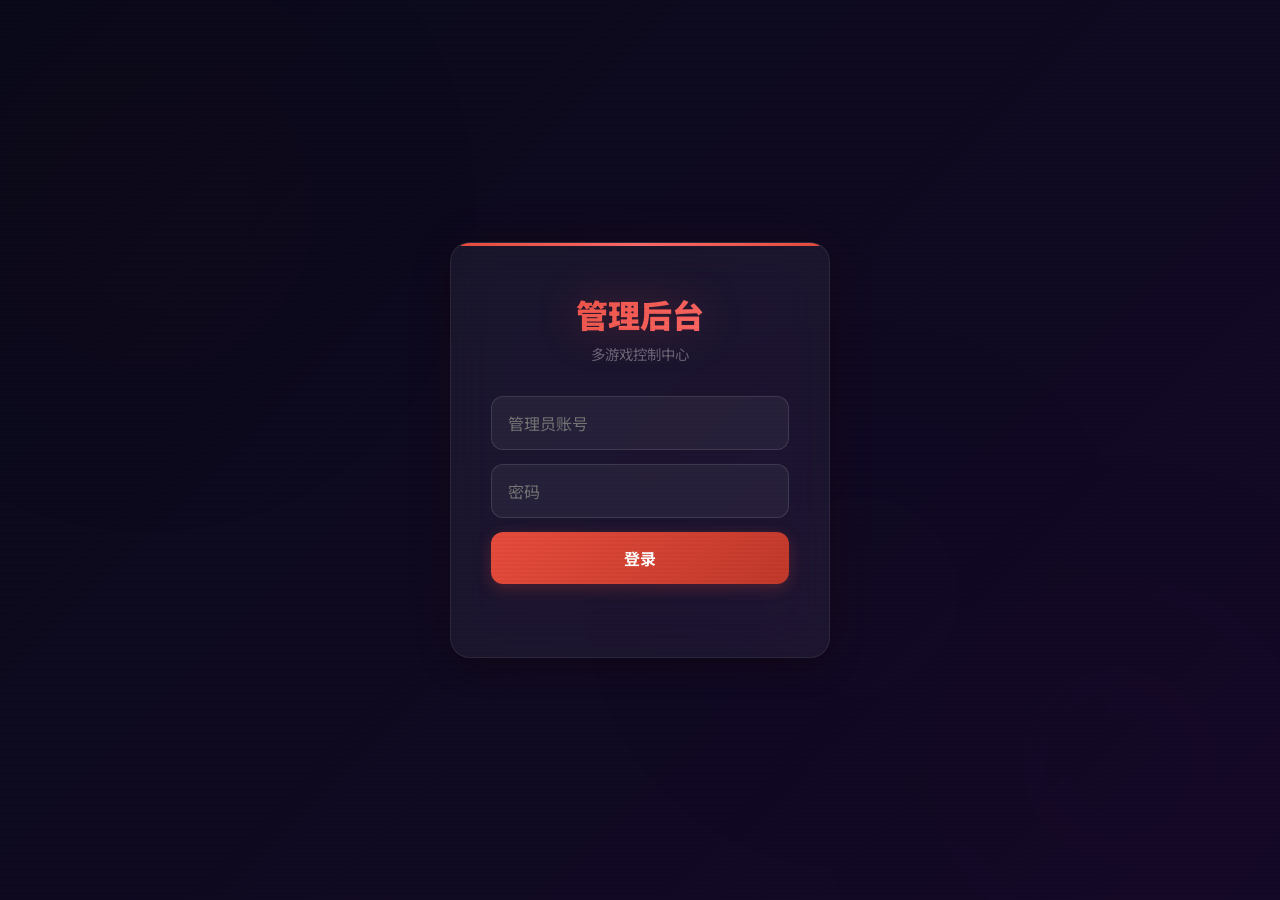
==== commit 045183a6: "style: 全站 Electric Casino 视觉升级 — 光球 + CRT 扫描线 + 增强毛玻璃 所有页面统一视觉风格： - index.html: 游戏卡片 3D hover、渐变按钮、背" ====
--- a/static/admin.html
+++ b/static/admin.html
@@ -16,22 +16,41 @@
 }
 @keyframes bgShift{0%{background-position:0% 50%}50%{background-position:100% 50%}100%{background-position:0% 50%}}
 
+/* ── Ambient Orbs ── */
+.orbs{position:fixed;inset:0;pointer-events:none;z-index:0;overflow:hidden}
+.orb{position:absolute;border-radius:50%;filter:blur(100px);opacity:.12}
+.orb-1{width:500px;height:500px;background:radial-gradient(circle,#3a0a0a,transparent 70%);top:-5%;left:-8%;animation:orbA 26s ease-in-out infinite}
+.orb-2{width:450px;height:450px;background:radial-gradient(circle,#2a0a2a,transparent 70%);bottom:-10%;right:-5%;animation:orbB 30s ease-in-out infinite}
+.orb-3{width:380px;height:380px;background:radial-gradient(circle,#1a1a3a,transparent 70%);top:45%;right:18%;animation:orbC 22s ease-in-out infinite}
+@keyframes orbA{0%,100%{transform:translate(0,0) scale(1)}33%{transform:translate(55px,45px) scale(1.1)}66%{transform:translate(-25px,15px) scale(.93)}}
+@keyframes orbB{0%,100%{transform:translate(0,0) scale(1)}33%{transform:translate(-45px,-35px) scale(1.08)}66%{transform:translate(35px,-20px) scale(.95)}}
+@keyframes orbC{0%,100%{transform:translate(0,0)}50%{transform:translate(45px,-65px) scale(1.15)}}
+
+/* ── CRT Scanline ── */
+.scanlines{position:fixed;inset:0;pointer-events:none;z-index:9998;background:repeating-linear-gradient(0deg,transparent,transparent 2px,rgba(0,0,0,.025) 2px,rgba(0,0,0,.025) 4px)}
+
 /* ── Glass ── */
-.glass{background:rgba(255,255,255,.05);backdrop-filter:blur(20px);-webkit-backdrop-filter:blur(20px);border:1px solid rgba(255,255,255,.08);border-radius:16px;transition:all .3s}
+.glass{background:rgba(255,255,255,.05);backdrop-filter:blur(24px) saturate(1.2);-webkit-backdrop-filter:blur(24px) saturate(1.2);border:1px solid rgba(255,255,255,.08);border-radius:16px;transition:all .3s}
 
 /* ── 登录 ── */
 .login-screen { display:flex; justify-content:center; align-items:center; min-height:100vh; }
 .login-box {
   background:rgba(255,255,255,.05); border:1px solid rgba(255,255,255,.08);
   border-radius:20px; padding:48px 40px; width:380px; max-width:90vw; text-align:center;
-  backdrop-filter:blur(20px); -webkit-backdrop-filter:blur(20px);
-  box-shadow:0 8px 32px rgba(0,0,0,.3);
+  backdrop-filter:blur(24px) saturate(1.2); -webkit-backdrop-filter:blur(24px) saturate(1.2);
+  box-shadow:0 8px 32px rgba(0,0,0,.3),0 0 60px rgba(231,76,60,.05);
+  position:relative;overflow:hidden;
+}
+.login-box::before{
+  content:'';position:absolute;top:0;left:0;right:0;height:3px;
+  background:linear-gradient(90deg,#e74c3c,#ff6b6b,#e74c3c);border-radius:20px 20px 0 0;
 }
 .login-box h1 {
   font-family:'Orbitron','Noto Sans SC',sans-serif; font-size:2em; font-weight:900;
-  background:linear-gradient(135deg,#e74c3c,#ff6b6b,#e74c3c); background-size:200% 200%;
+  background:linear-gradient(135deg,#e74c3c 0%,#ff6b6b 30%,#e74c3c 50%,#ff5252 70%,#e74c3c 100%); background-size:300% 300%;
   -webkit-background-clip:text; -webkit-text-fill-color:transparent; background-clip:text;
   animation:gradText 3s ease infinite; margin-bottom:6px;
+  filter:drop-shadow(0 0 20px rgba(231,76,60,.25));
 }
 @keyframes gradText{0%{background-position:0% 50%}50%{background-position:100% 50%}100%{background-position:0% 50%}}
 .login-box .sub { color:rgba(255,255,255,.35); margin-bottom:32px; font-size:.9em; }
@@ -55,10 +74,12 @@
 .app.show { display:block; }
 .topbar {
   display:flex; justify-content:space-between; align-items:center;
-  padding:12px 20px; background:rgba(255,255,255,.03);
+  padding:14px 20px; background:rgba(255,255,255,.04);
   border-bottom:1px solid rgba(255,255,255,.06); flex-wrap:wrap; gap:8px;
-  backdrop-filter:blur(12px); -webkit-backdrop-filter:blur(12px);
-}
+  backdrop-filter:blur(16px); -webkit-backdrop-filter:blur(16px);
+  position:relative;
+}
+.topbar::after{content:'';position:absolute;bottom:0;left:10%;right:10%;height:1px;background:linear-gradient(90deg,transparent,rgba(231,76,60,.2),transparent)}
 .topbar h1 { font-family:'Orbitron','Noto Sans SC',sans-serif; font-size:1.3em; font-weight:700; }
 .topbar .right { display:flex; align-items:center; gap:10px; }
 .topbar .badge { padding:4px 12px; border-radius:10px; font-size:.8em; }
@@ -84,8 +105,9 @@
 /* ── Tabs ── */
 .tabs {
   display:flex; gap:0; border-bottom:1px solid rgba(255,255,255,.06);
-  padding:0 20px; background:rgba(255,255,255,.02);
-  backdrop-filter:blur(12px); -webkit-backdrop-filter:blur(12px);
+  padding:0 20px; background:rgba(255,255,255,.03);
+  backdrop-filter:blur(16px); -webkit-backdrop-filter:blur(16px);
+  position:relative;
 }
 .tab {
   padding:10px 20px; cursor:pointer; font-size:.9em; color:rgba(255,255,255,.4);
@@ -103,8 +125,10 @@
 .stat-card {
   background:rgba(255,255,255,.04); border:1px solid rgba(255,255,255,.06);
   border-radius:14px; padding:14px 18px; min-width:100px;
-  backdrop-filter:blur(12px); -webkit-backdrop-filter:blur(12px);
-}
+  backdrop-filter:blur(16px); -webkit-backdrop-filter:blur(16px);
+  transition:all .3s;
+}
+.stat-card:hover{border-color:rgba(255,255,255,.1);transform:translateY(-2px)}
 .stat-card .num {
   font-family:'Orbitron','Noto Sans SC',sans-serif;
   font-size:1.6em; font-weight:700; color:#f0c040;
@@ -114,12 +138,14 @@
 .room-card {
   background:rgba(255,255,255,.04); border:1px solid rgba(255,255,255,.06);
   border-radius:14px; padding:16px; cursor:pointer; transition:all .3s; position:relative;
-  backdrop-filter:blur(12px); -webkit-backdrop-filter:blur(12px);
-}
+  backdrop-filter:blur(16px); -webkit-backdrop-filter:blur(16px);overflow:hidden;
+}
+.room-card::before{content:'';position:absolute;left:0;top:0;bottom:0;width:3px;background:var(--rc-accent,#f0c040);opacity:0;transition:opacity .3s}
 .room-card:hover {
   border-color:rgba(240,192,64,.2); background:rgba(255,255,255,.06);
   transform:translateY(-2px); box-shadow:0 8px 24px rgba(0,0,0,.2);
 }
+.room-card:hover::before{opacity:1}
 .room-card .rc-header { display:flex; justify-content:space-between; align-items:center; margin-bottom:8px; }
 .room-card .rc-id {
   font-family:'Orbitron',monospace; font-size:1.1em; font-weight:700; letter-spacing:2px;
@@ -218,9 +244,9 @@
 
 /* ── 换牌弹窗 ── */
 .overlay {
-  position:fixed; inset:0; background:rgba(0,0,0,.6); z-index:1000;
+  position:fixed; inset:0; background:rgba(0,0,0,.65); z-index:1000;
   display:flex; justify-content:center; align-items:center;
-  backdrop-filter:blur(4px);
+  backdrop-filter:blur(6px);
 }
 .picker {
   background:rgba(15,15,30,.95); border:1px solid rgba(255,255,255,.1);
@@ -300,6 +326,10 @@
 </style>
 </head>
 <body>
+
+<!-- Ambient Background -->
+<div class="orbs"><div class="orb orb-1"></div><div class="orb orb-2"></div><div class="orb orb-3"></div></div>
+<div class="scanlines"></div>
 
 <!-- 登录 -->
 <div class="login-screen" id="loginScreen">
